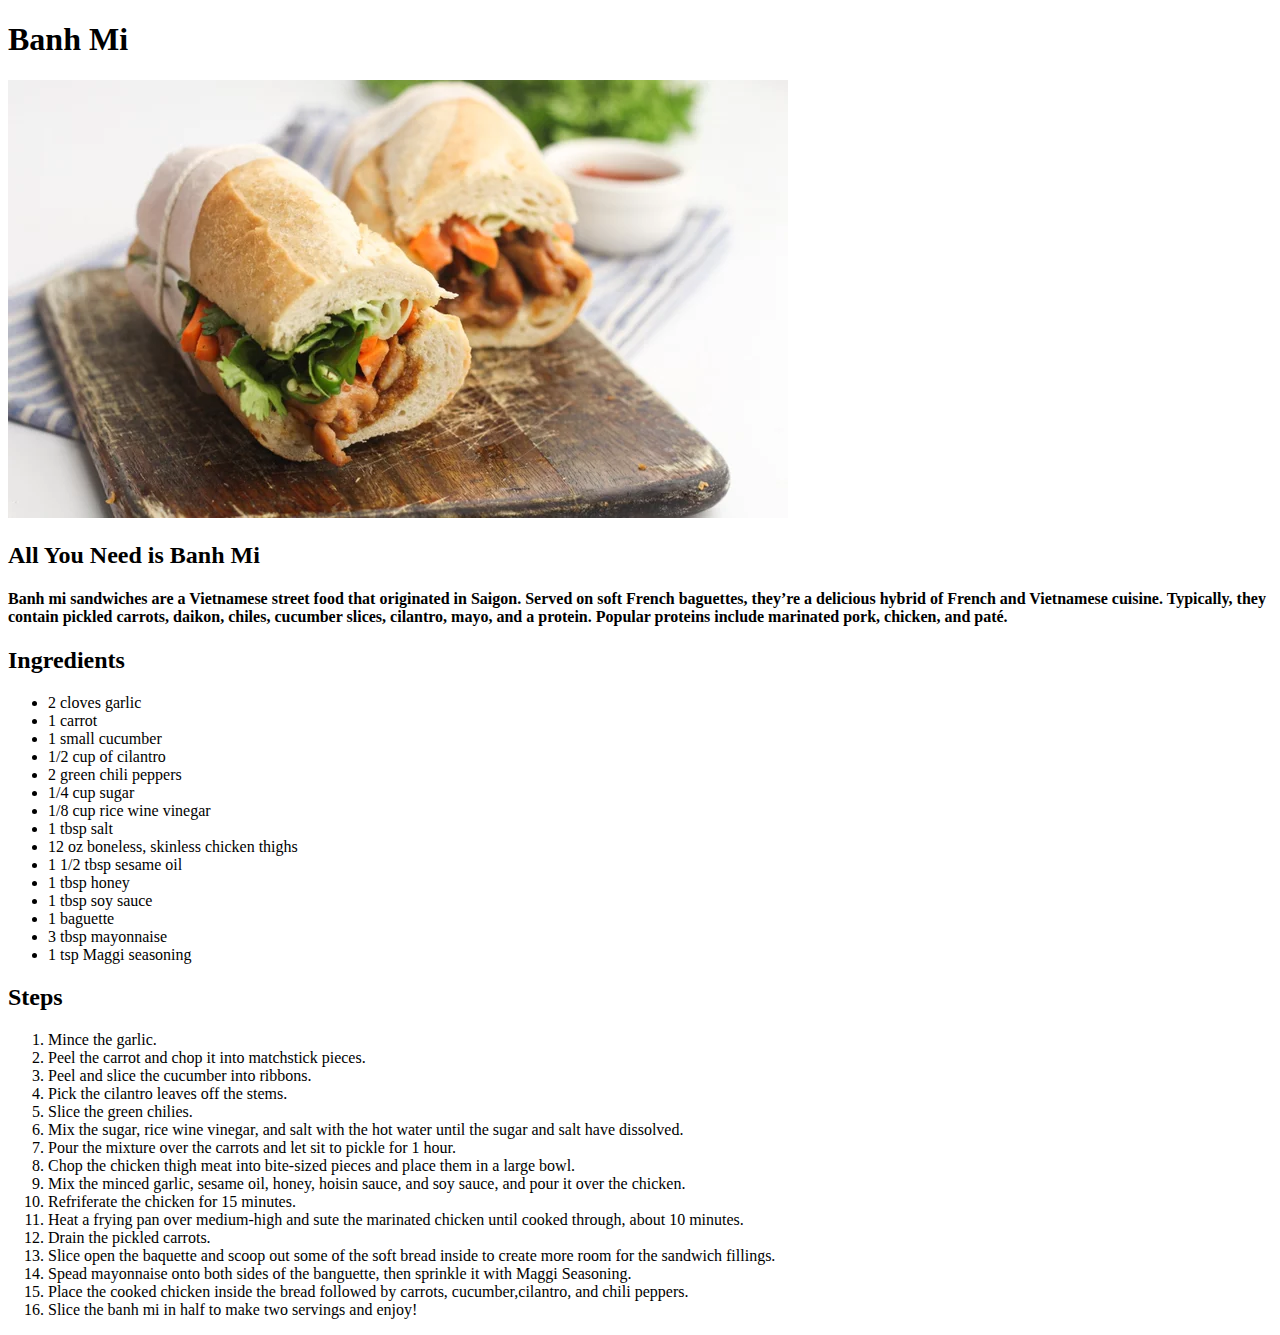
==== recipes/banh-mi.html @ 9db33bb1 "Implement banh mi webpage" ====
<!DOCTYPE html>
<html lang="en">
  <head>
    <meta charset="UTF-8" />
    <title>Banh Mi Recipe</title>
  </head>

  <body>
    <h1>Banh Mi</h1>
    <img src="../images/banh-mi.jpg" alt="Banh Mi Image" />

    <h2>All You Need is Banh Mi</h2>
    <h4>
      Banh mi sandwiches are a Vietnamese street food that originated in Saigon. Served on soft
      French baguettes, they’re a delicious hybrid of French and Vietnamese cuisine. Typically, they
      contain pickled carrots, daikon, chiles, cucumber slices, cilantro, mayo, and a protein.
      Popular proteins include marinated pork, chicken, and paté.
    </h4>

    <h2>Ingredients</h2>
    <ul>
      <li>2 cloves garlic</li>
      <li>1 carrot</li>
      <li>1 small cucumber</li>
      <li>1/2 cup of cilantro</li>
      <li>2 green chili peppers</li>
      <li>1/4 cup sugar</li>
      <li>1/8 cup rice wine vinegar</li>
      <li>1 tbsp salt</li>
      <li>12 oz boneless, skinless chicken thighs</li>
      <li>1 1/2 tbsp sesame oil</li>
      <li>1 tbsp honey</li>
      <li>1 tbsp soy sauce</li>
      <li>1 baguette</li>
      <li>3 tbsp mayonnaise</li>
      <li>1 tsp Maggi seasoning</li>
    </ul>

    <h2>Steps</h2>
    <ol>
      <li>Mince the garlic.</li>
      <li>Peel the carrot and chop it into matchstick pieces.</li>
      <li>Peel and slice the cucumber into ribbons.</li>
      <li>Pick the cilantro leaves off the stems.</li>
      <li>Slice the green chilies.</li>
      <li>
        Mix the sugar, rice wine vinegar, and salt with the hot water until the sugar and salt have
        dissolved.
      </li>
      <li>Pour the mixture over the carrots and let sit to pickle for 1 hour.</li>
      <li>Chop the chicken thigh meat into bite-sized pieces and place them in a large bowl.</li>
      <li>
        Mix the minced garlic, sesame oil, honey, hoisin sauce, and soy sauce, and pour it over the
        chicken.
      </li>
      <li>Refriferate the chicken for 15 minutes.</li>
      <li>
        Heat a frying pan over medium-high and sute the marinated chicken until cooked through,
        about 10 minutes.
      </li>
      <li>Drain the pickled carrots.</li>
      <li>
        Slice open the baquette and scoop out some of the soft bread inside to create more room for
        the sandwich fillings.
      </li>
      <li>
        Spead mayonnaise onto both sides of the banguette, then sprinkle it with Maggi Seasoning.
      </li>
      <li>
        Place the cooked chicken inside the bread followed by carrots, cucumber,cilantro, and chili
        peppers.
      </li>
      <li>Slice the banh mi in half to make two servings and enjoy!</li>
    </ol>
  </body>
</html>
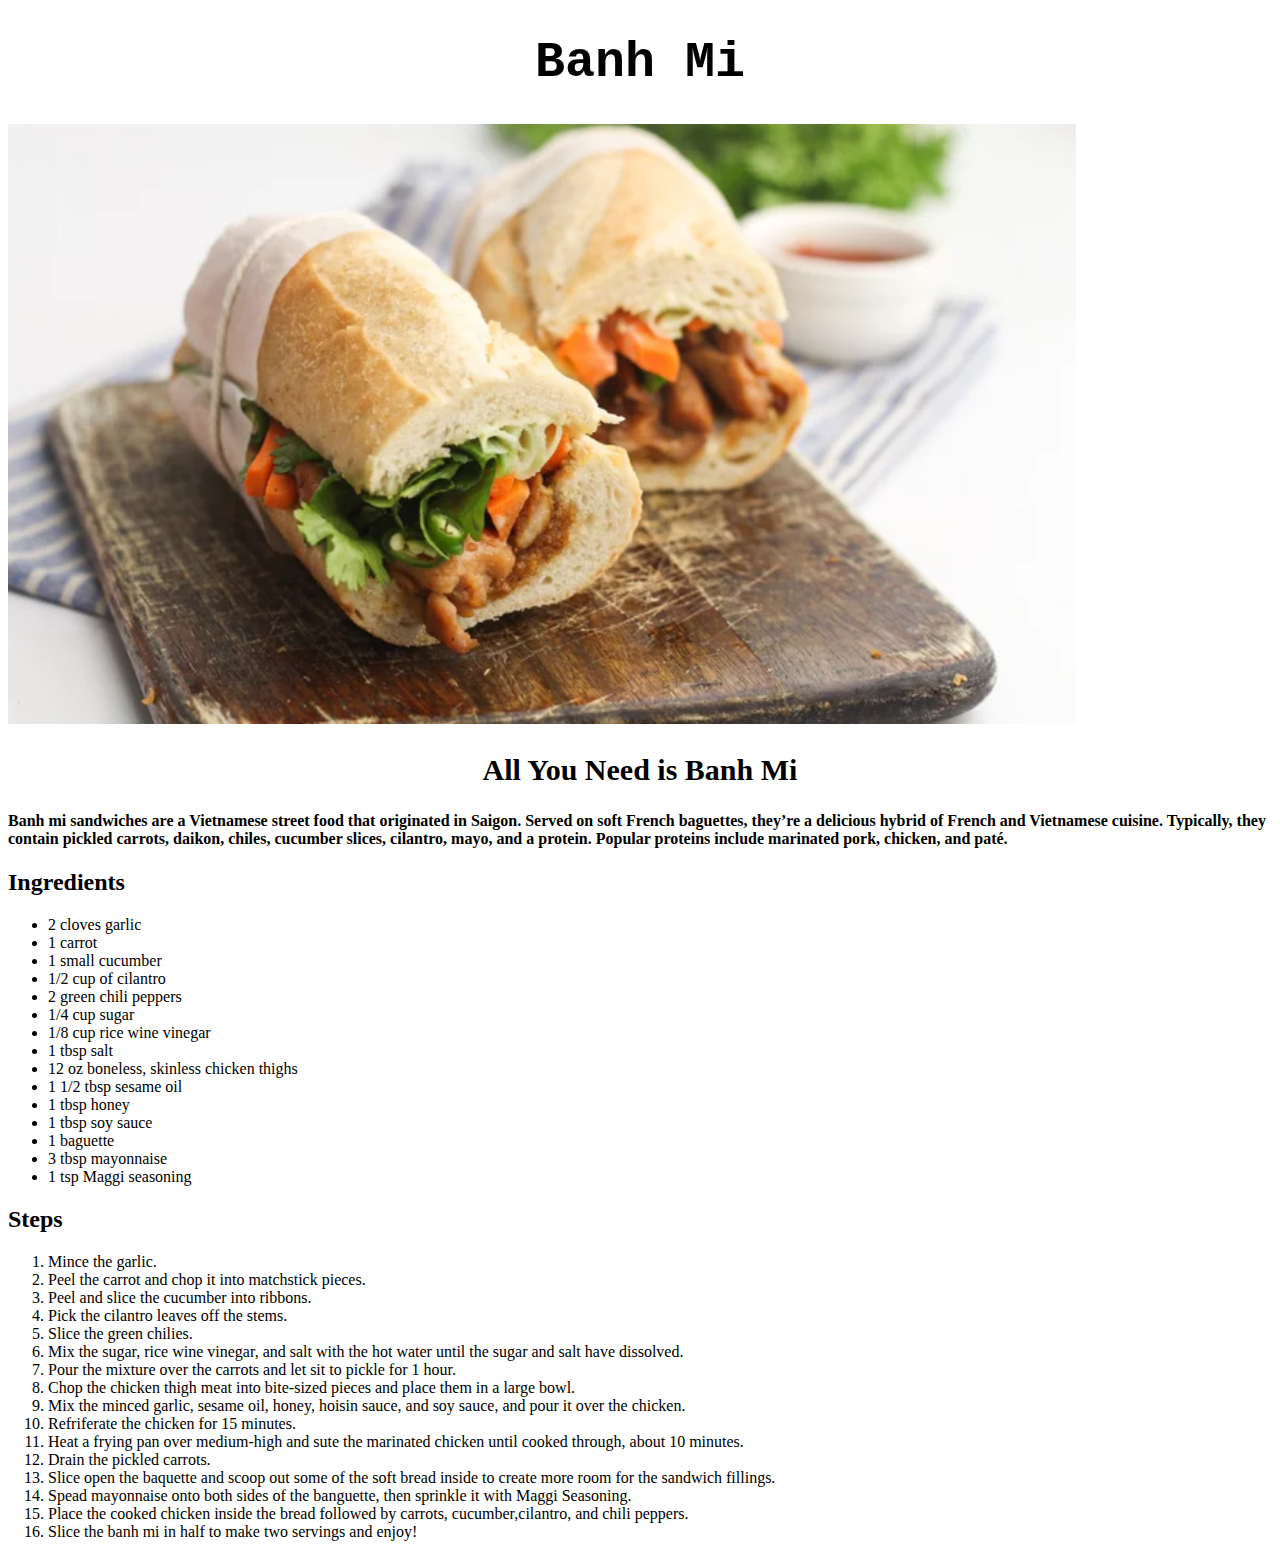
==== commit 6e097aa4: "Add CSS styles to recipe page" ====
--- a/recipes/banh-mi.html
+++ b/recipes/banh-mi.html
@@ -3,13 +3,13 @@
   <head>
     <meta charset="UTF-8" />
     <title>Banh Mi Recipe</title>
+    <link rel="stylesheet" href="../styles.css" />
   </head>
 
   <body>
-    <h1>Banh Mi</h1>
-    <img src="../images/banh-mi.jpg" alt="Banh Mi Image" />
-
-    <h2>All You Need is Banh Mi</h2>
+    <h1 class="title" t>Banh Mi</h1>
+    <img class="page-image" src="../images/banh-mi.jpg" alt="Banh Mi Image" />
+    <h2 class="slogan">All You Need is Banh Mi</h2>
     <h4>
       Banh mi sandwiches are a Vietnamese street food that originated in Saigon. Served on soft
       French baguettes, they’re a delicious hybrid of French and Vietnamese cuisine. Typically, they
--- a/styles.css
+++ b/styles.css
@@ -0,0 +1,30 @@
+.title {
+  font-size: 50px;
+  text-align: center;
+  font-weight: bold;
+  font-family: "Monaco", monospace;
+}
+
+.links {
+  font-size: 20px;
+  text-align: center;
+  font-family: "Courier New", serif;
+  color: black;
+  font-weight: bold;
+}
+
+.homepage-image {
+  width: 350px;
+  height: auto;
+}
+
+.page-image {
+  width: auto;
+  height: 600px;
+}
+
+.slogan {
+  font-family: "Brush Script MT";
+  font-size: 30px;
+  text-align: center;
+}
